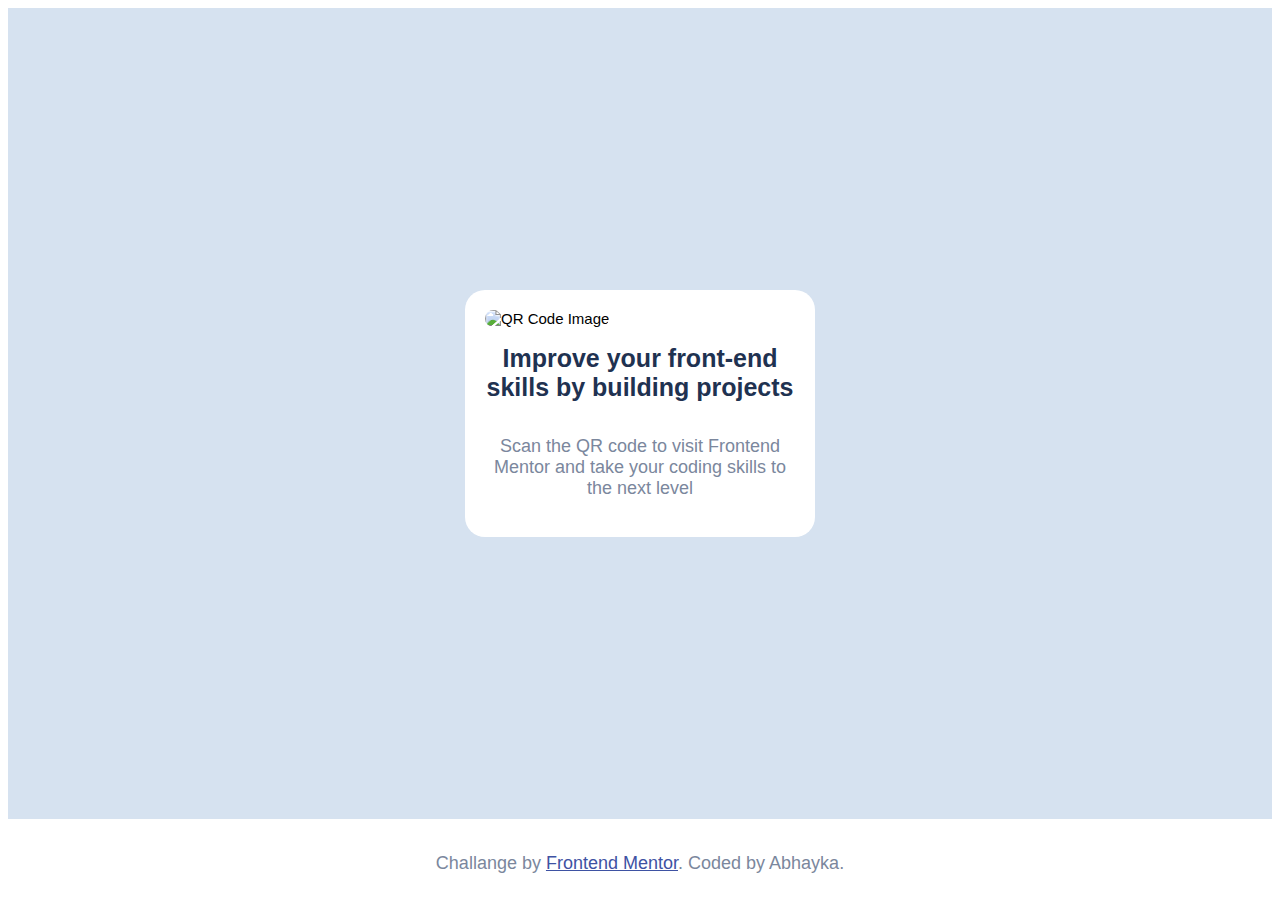
==== index.html @ a8bdc85b "Rename mainPage.html to index.html" ====
<!DOCTYPE html>
<html>
    <head>
        <link rel="stylesheet" href="./style.css">
        <link rel="icon" sizes="32x32" href="./starterFiles/images/favicon-32x32.png">
        <title>Frontend Mentor | QR Code Component</title>
    </head>
    <body>
        <div class="container">
            <main>
                <div class="content">
                    <div class="img-container">
                        <img src="./starterFiles/images/image-qr-code.png"  alt="QR Code Image">
                    </div>
                    <h1>Improve your front-end skills by building projects</h1>
                    <p>
                        Scan the QR code to visit Frontend Mentor and take your coding skills to the next level
                    </p>
                </div>
            </main>
            <footer>
                <p>Challange by <a href="https://www.frontendmentor.io?ref=challenge" target="_blank">Frontend Mentor</a>. Coded by Abhayka.</p>
            </footer>
        </div>
    </body>
</html>
---- style.css ----
<style>
  @import url('https://fonts.googleapis.com/css2?family=Outfit:wght@400;700&display=swap');

  * {
    margin: 0;
    padding: 0;
    box-sizing: border-box;
  }

  body {
    font-size: 15px;
    font-family: "Outfit", sans-serif;
    font-weight: 400;
  }

  .container {
    min-height: 100vh;
    display: flex;
    flex-direction: column;
  }

  main {
    flex: 1;
    display: grid;
    place-items: center;
    background-color: hsl(212, 45%, 89%);
  }

  h1 {
    font-weight: 700;
    font-size: 25px;
    text-align: center;
    color: hsl(218, 44%, 22%);
  }

  p {
    font-weight: 400;
    font-size: 18px;
    text-align: center;
    color: hsl(220, 15%, 55%);
  }

  .content {
    margin-top: auto;
    background-color: hsl(0, 0%, 100%);
    max-width: 310px;
    margin: auto;
    display: grid;
    grid-template-columns: 1fr;
    grid-auto-rows: auto;
    padding: 1.25rem;
    border-radius: 20px;
  }

  .img-container {
    height: fit-content;
  }

  img {
    width: 100%;
    object-fit: contain;
    border-radius: 20px;
  }

  footer {
    font-size: 8px;
    text-align: center;
    font-family: "Outline", sans-serif;
    font-weight: 700;
    padding: 1rem;
  }

  footer a {
    color: hsl(228, 45%, 44%);
  }
</style>
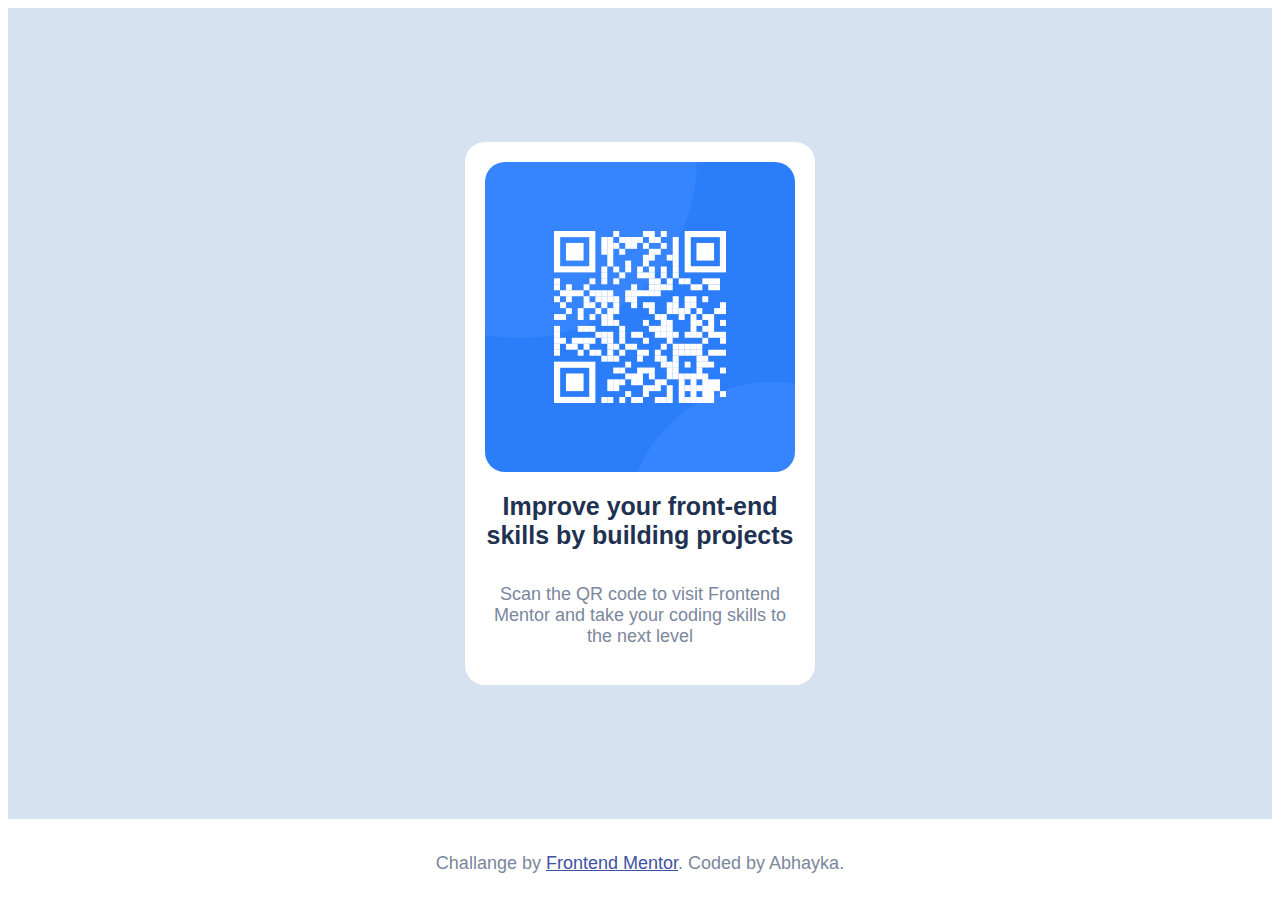
==== commit d3996089: "Update index.html" ====
--- a/index.html
+++ b/index.html
@@ -2,7 +2,7 @@
 <html>
     <head>
         <link rel="stylesheet" href="./style.css">
-        <link rel="icon" sizes="32x32" href="./starterFiles/images/favicon-32x32.png">
+        <link rel="icon" sizes="32x32" href="./favicon-32x32.png">
         <title>Frontend Mentor | QR Code Component</title>
     </head>
     <body>
@@ -10,7 +10,7 @@
             <main>
                 <div class="content">
                     <div class="img-container">
-                        <img src="./starterFiles/images/image-qr-code.png"  alt="QR Code Image">
+                        <img src="./image-qr-code.png"  alt="QR Code Image">
                     </div>
                     <h1>Improve your front-end skills by building projects</h1>
                     <p>
